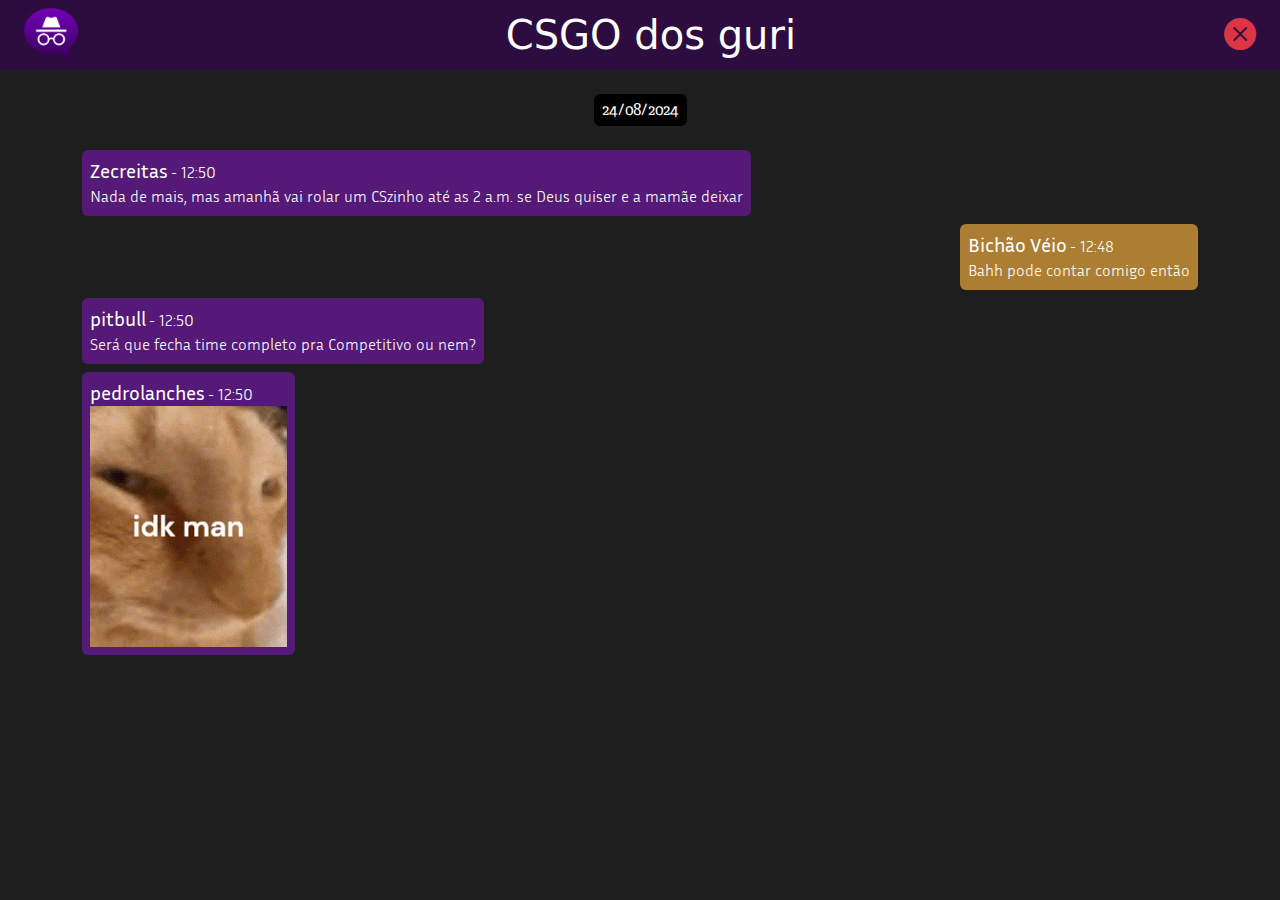
==== bate-papo.html @ 8e7f280e "mobile" ====
<!DOCTYPE html>
<html lang="pt-br" class="h-100">
<head>
    <meta charset="UTF-8">
    <meta name="viewport" content="width=device-width, initial-scale=1.0">
    <title>Bate-papo - Who Chat</title>
    <link rel="icon" type="image/x-icon" href="/img/favicon.ico">
    <link href="https://cdn.jsdelivr.net/npm/bootstrap@5.3.3/dist/css/bootstrap.min.css" rel="stylesheet" integrity="sha384-QWTKZyjpPEjISv5WaRU9OFeRpok6YctnYmDr5pNlyT2bRjXh0JMhjY6hW+ALEwIH" crossorigin="anonymous">
    <link rel="stylesheet" href="style.css">
</head>
<body id="bate-papo" class="text-white">
    <div id="header" class="header">
        <div class="d-flex px-4 justify-content-between py-2 py-lg-0">
            <div class="d-none d-lg-flex align-items-center">
                <a href="index.html"><img class="py-2 " id="logo-pc" src="img/logo.png"></a>
            </div>
            <div class="d-flex align-items-center justify-content-center">
                <h1 class="mb-0">CSGO dos guri</h1>
            </div>
            <div class="d-flex align-items-center justify-content-end px-0">
                <a href=""><i class="bi bi-x-circle-fill fs-2 text-danger"></i></a>
            </div>
        </div>
    </div>
    <div class="container-md inria">
        <div class="d-flex justify-content-center my-4">
            <div class="bg-black p-1 px-2 rounded inika">
                24/08/2024
            </div>
        </div>
        <div class="d-flex justify-content-start mt-2">
            <div class="msg-p p-2 rounded">
                <h5 class="mb-0 d-inline">Zecreitas</h5>
                <p class="d-inline fw-light"> - 12:50</p>
                <p class="mb-0 fw-light d-block">Nada de mais, mas amanhã vai rolar um CSzinho até as 2 a.m. se Deus quiser e a mamãe deixar</p>
            </div>
        </div>
        <div class="d-flex justify-content-end mt-2">
            <div class="msg-y p-2 rounded">
                <h5 class="mb-0 d-inline">Bichão Véio</h5>
                <p class="d-inline fw-light"> - 12:48</p>
                <p class="mb-0 fw-light">Bahh pode contar comigo então</p>
            </div>
        </div>
        <div class="d-flex justify-content-start mt-2">
            <div class="msg-p p-2 rounded">
                <h5 class="mb-0 d-inline">pitbull</h5>
                <p class="d-inline fw-light"> - 12:50</p>
                <p class="mb-0 fw-light d-block">Será que fecha time completo pra Competitivo ou nem?</p>
            </div>
        </div>
        <div class="d-flex justify-content-start mt-2">
            <div class="msg-p p-2 rounded">
                <h5 class="mb-0 d-inline">pedrolanches</h5>
                <p class="d-inline fw-light"> - 12:50</p>
                <img src="img/idk.png" class="d-block">
            </div>
        </div>
    </div>
    

    <script src="https://cdn.jsdelivr.net/npm/bootstrap@5.3.3/dist/js/bootstrap.bundle.min.js" integrity="sha384-YvpcrYf0tY3lHB60NNkmXc5s9fDVZLESaAA55NDzOxhy9GkcIdslK1eN7N6jIeHz" crossorigin="anonymous"></script>
    <script src="script.js"></script>
</body>
</html>
---- style.css ----
@import url('https://fonts.googleapis.com/css2?family=Jockey+One&display=swap');
@import url('https://fonts.googleapis.com/css2?family=Inika:wght@400;700&display=swap');
@import url('https://fonts.googleapis.com/css2?family=Inria+Sans:ital,wght@0,300;0,400;0,700;1,300;1,400;1,700&display=swap');
@import url("https://cdn.jsdelivr.net/npm/bootstrap-icons@1.11.3/font/bootstrap-icons.min.css");

body{
    overflow-x: hidden;
}
#inicio{
    background: rgb(35,18,75);
    background: linear-gradient(170deg, rgba(35,18,75,1) 0%, rgba(6,0,57,1) 53%, rgba(14,16,84,1) 100%);   
}
#logo-pc{
    height: 70px;
}
#logo-celular{
    width: 300px;
}

.whochat{
    font-family: Jockey One;
}
.inika{
    font-family: Inika;
}
.inria{
    font-family: Inria Sans;
}
.justify{
    text-align: justify;
}
.btn-yellow{
    background-color: #FFBE55;
}
.btn-yellow:hover{
    background-color: #a87b33;
}
.input{
    --bs-focus-ring-width:0 !important;
}
#title-mobile{
    font-size: 50px;
}
#botao-entrar{
    background-color:#7600BA;
}
#salas{
    background-color: #1E1E1E;
}
#bate-papo{
    background-color: #1E1E1E;
}

#header{
    background-color: #2D0C40;
}
.msg-y{
    background-color: #AC7E34;
}
.msg-p{
    background-color: #551978;
}
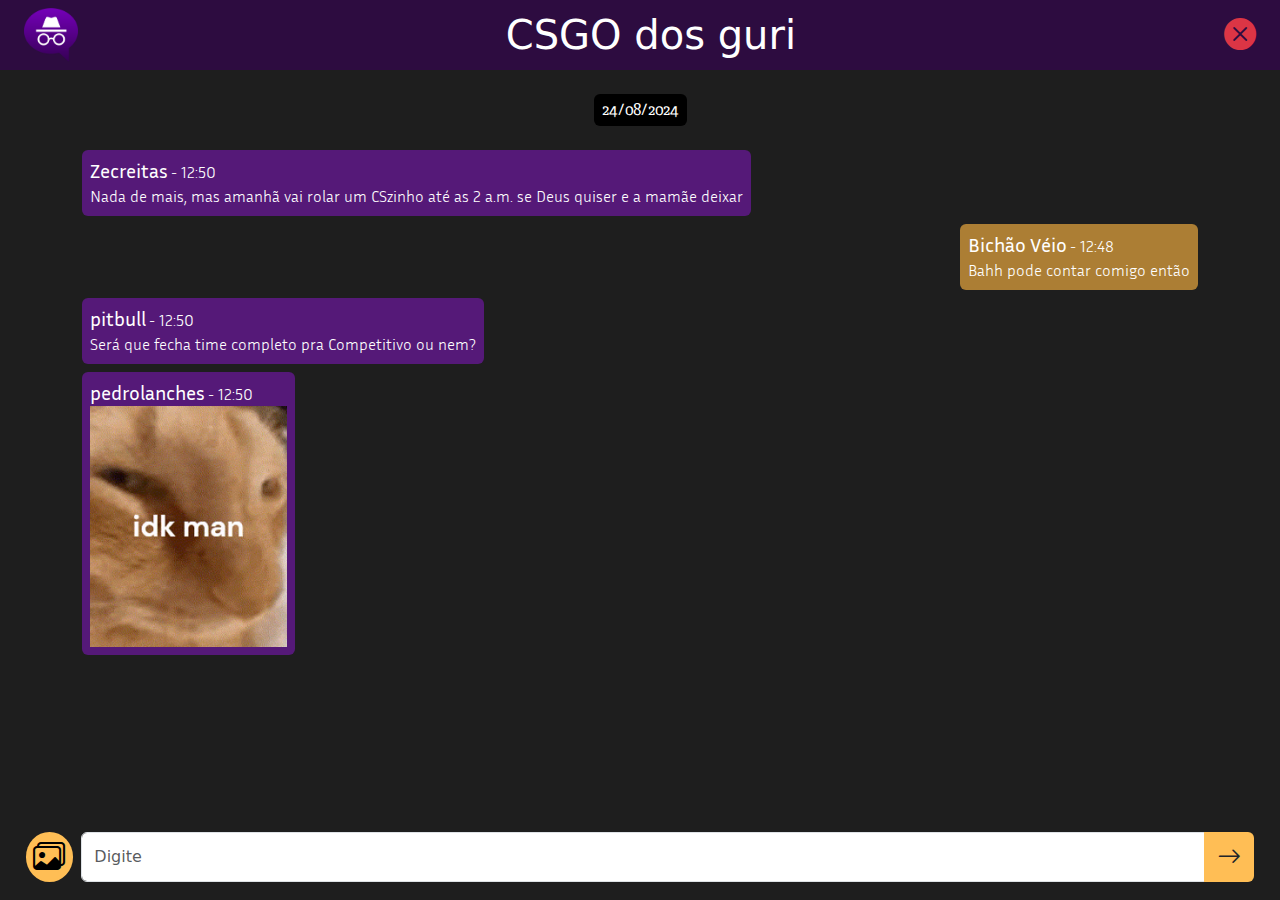
==== commit a939a675: "final" ====
--- a/bate-papo.html
+++ b/bate-papo.html
@@ -8,7 +8,7 @@
     <link href="https://cdn.jsdelivr.net/npm/bootstrap@5.3.3/dist/css/bootstrap.min.css" rel="stylesheet" integrity="sha384-QWTKZyjpPEjISv5WaRU9OFeRpok6YctnYmDr5pNlyT2bRjXh0JMhjY6hW+ALEwIH" crossorigin="anonymous">
     <link rel="stylesheet" href="style.css">
 </head>
-<body id="bate-papo" class="text-white">
+<body class="text-white dark-bg">
     <div id="header" class="header">
         <div class="d-flex px-4 justify-content-between py-2 py-lg-0">
             <div class="d-none d-lg-flex align-items-center">
@@ -18,7 +18,7 @@
                 <h1 class="mb-0">CSGO dos guri</h1>
             </div>
             <div class="d-flex align-items-center justify-content-end px-0">
-                <a href=""><i class="bi bi-x-circle-fill fs-2 text-danger"></i></a>
+                <a href="salas.html"><i class="bi bi-x-circle-fill fs-2 text-danger"></i></a>
             </div>
         </div>
     </div>
@@ -56,8 +56,18 @@
                 <img src="img/idk.png" class="d-block">
             </div>
         </div>
+        
+        
     </div>
-    
+    <div class="bot">
+        <div class="d-flex dark-bg py-2">
+            <a src="" class="btn-yellow me-2 rounded-circle text-black text-decoration-none"><i class="bi bi-images fs-2"></i></a>
+            <div class="input-group">
+                <input type="text" id="input" class="form-control input focus-ring" placeholder="Digite">
+                <a href="" class="btn btn-yellow py-0"><i class="bi bi-arrow-right fs-4"></i></a>
+            </div>
+        </div>
+    </div>
 
     <script src="https://cdn.jsdelivr.net/npm/bootstrap@5.3.3/dist/js/bootstrap.bundle.min.js" integrity="sha384-YvpcrYf0tY3lHB60NNkmXc5s9fDVZLESaAA55NDzOxhy9GkcIdslK1eN7N6jIeHz" crossorigin="anonymous"></script>
     <script src="script.js"></script>
--- a/style.css
+++ b/style.css
@@ -31,12 +31,17 @@
 }
 .btn-yellow{
     background-color: #FFBE55;
+    height: 50px;
+    width: 50px;
+    display: flex;
+    justify-content: center;
+    align-items: center;
 }
 .btn-yellow:hover{
     background-color: #a87b33;
 }
 .input{
-    --bs-focus-ring-width:0 !important;
+    --bs-focus-ring-color: rgba(0, 0, 0, 0) !important;
 }
 #title-mobile{
     font-size: 50px;
@@ -44,12 +49,10 @@
 #botao-entrar{
     background-color:#7600BA;
 }
-#salas{
+.dark-bg{
     background-color: #1E1E1E;
 }
-#bate-papo{
-    background-color: #1E1E1E;
-}
+
 
 #header{
     background-color: #2D0C40;
@@ -59,4 +62,11 @@
 }
 .msg-p{
     background-color: #551978;
+}
+.bot{
+    position: absolute;
+    border: none;
+    bottom: 10px;
+    width: 96vw;
+    left: 2vw;
 }